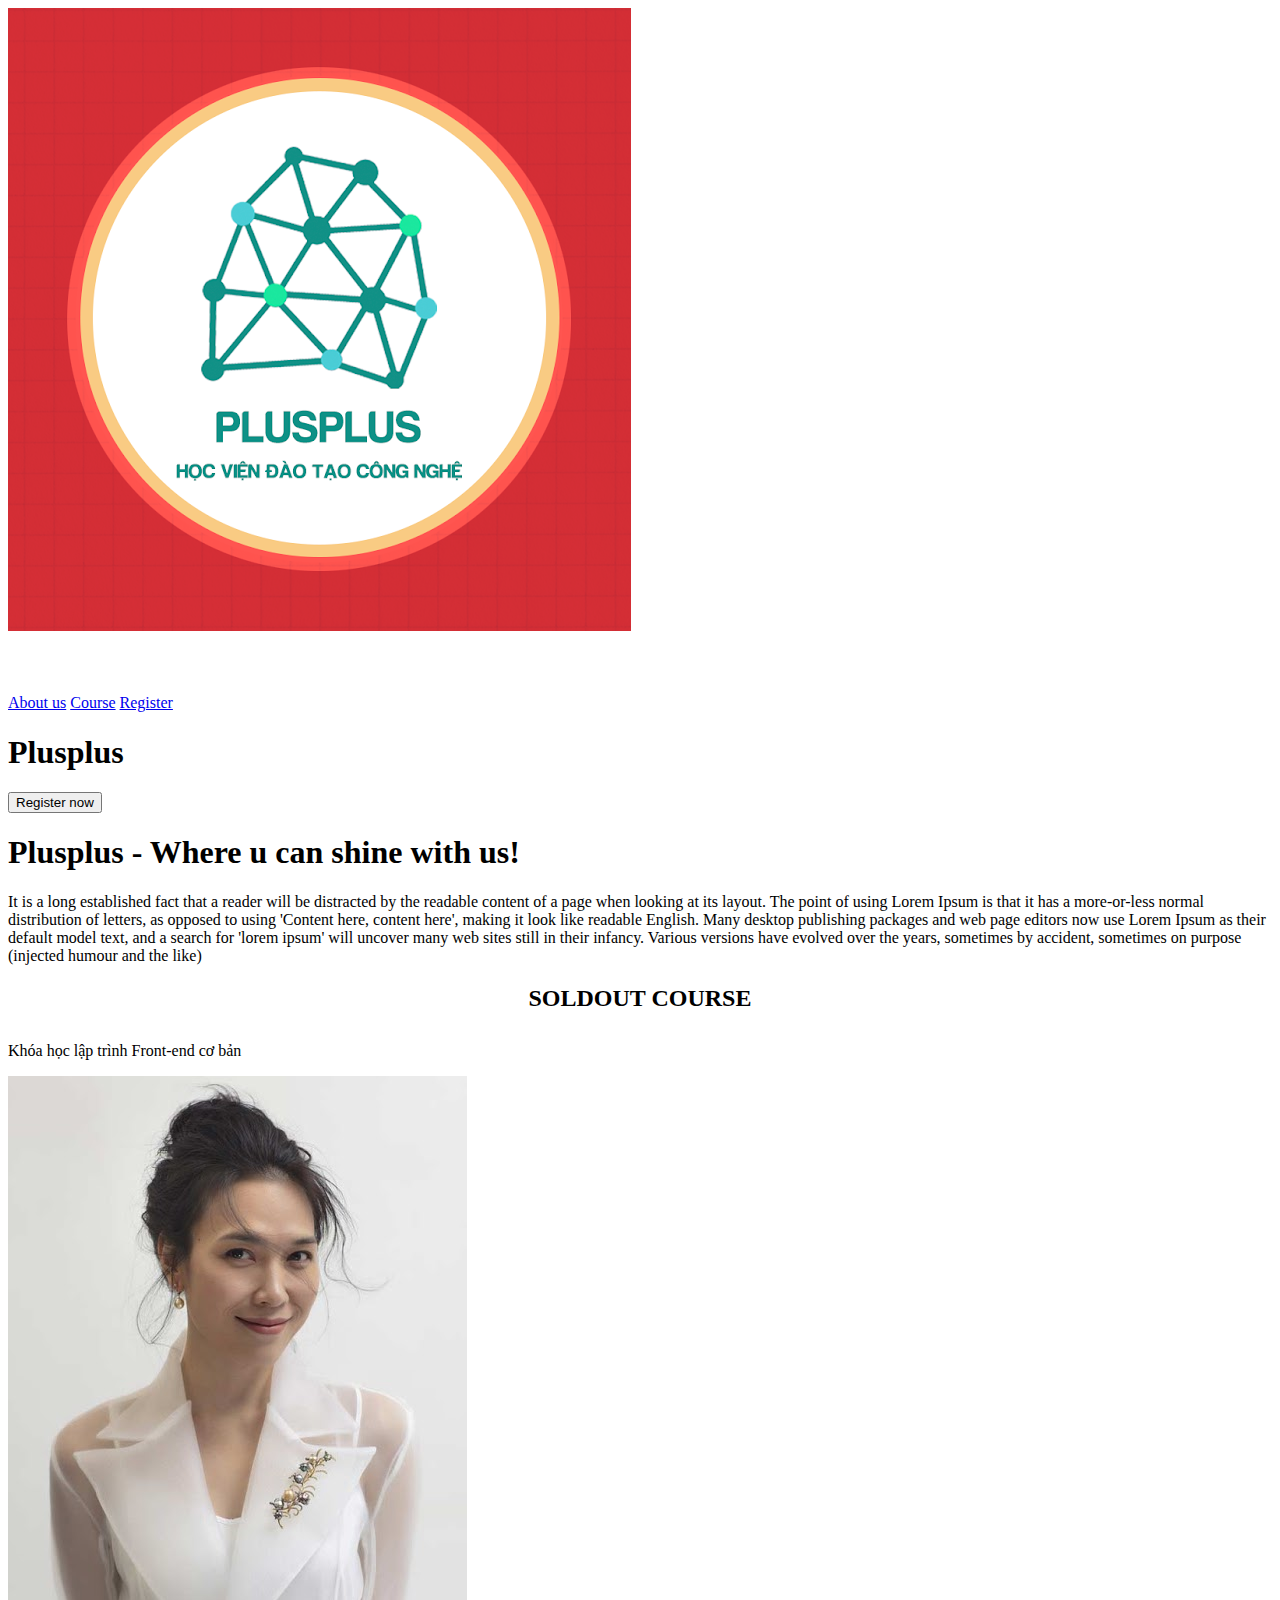
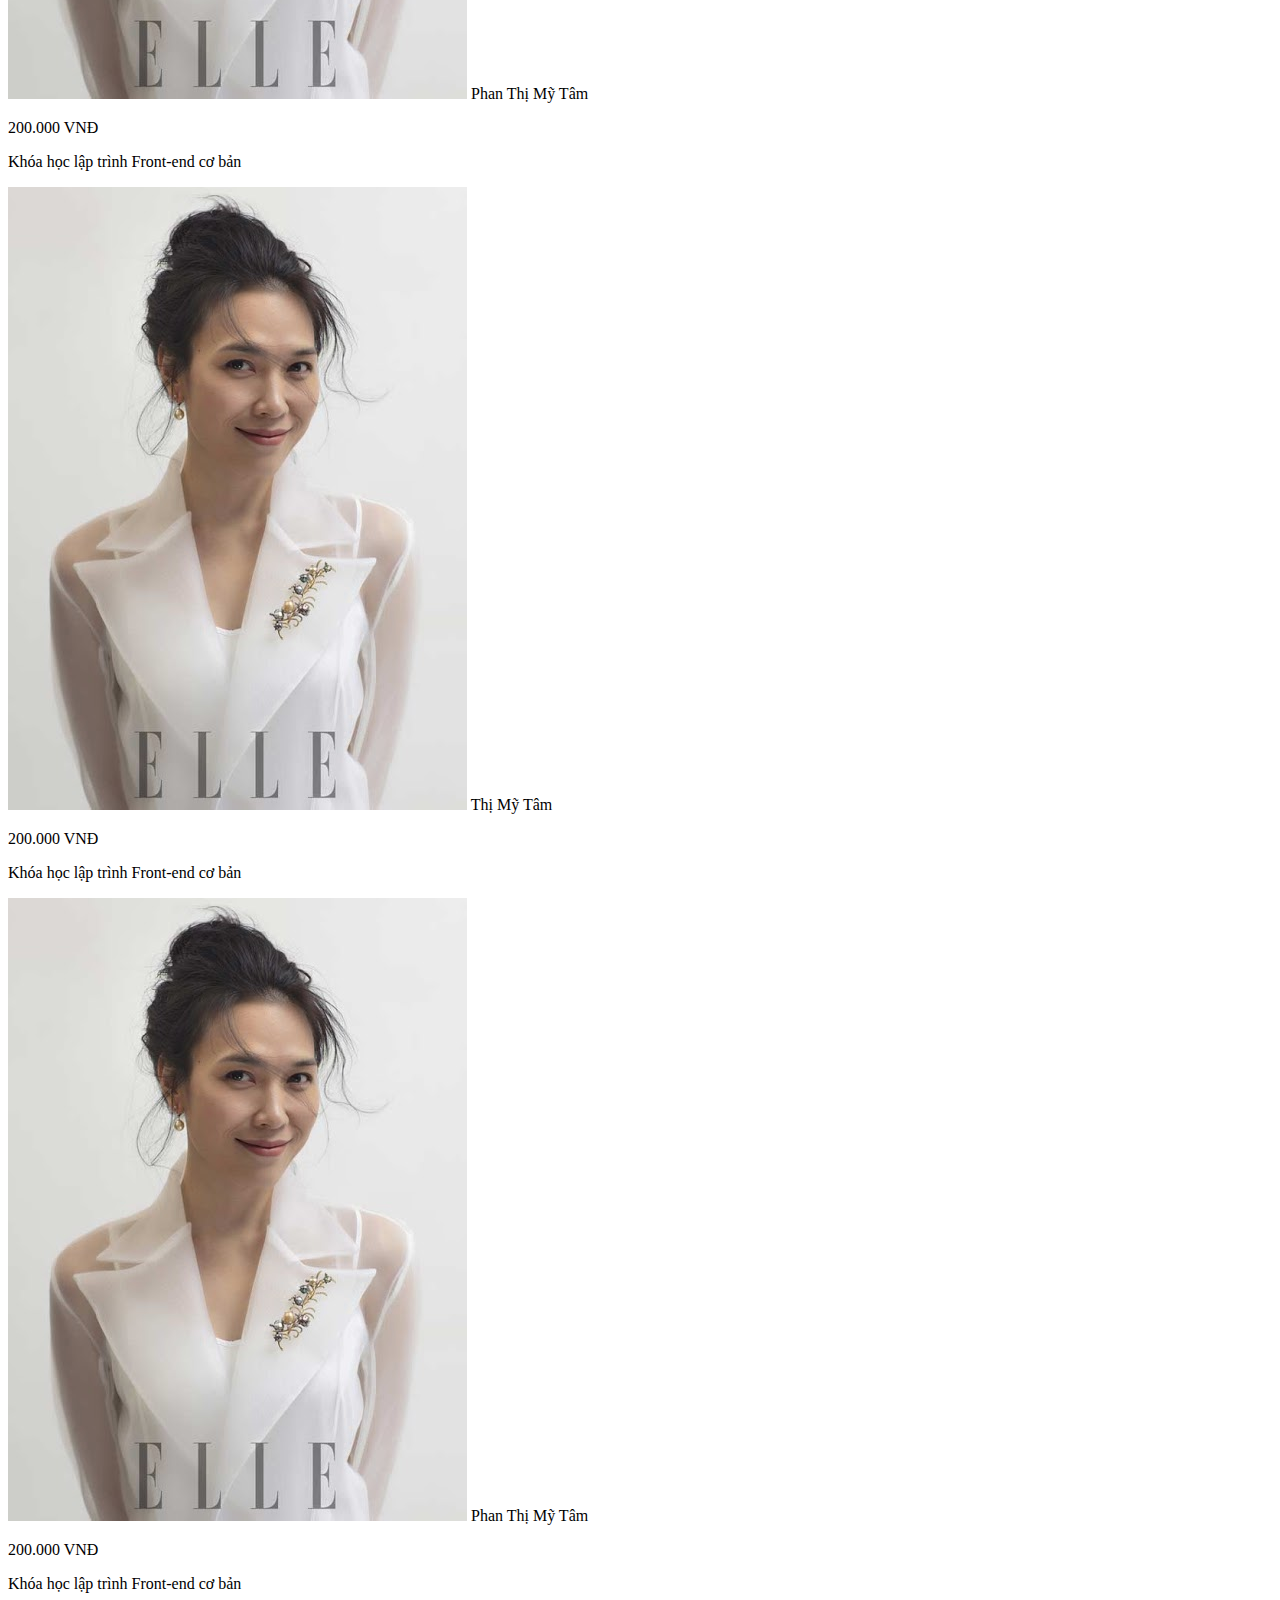
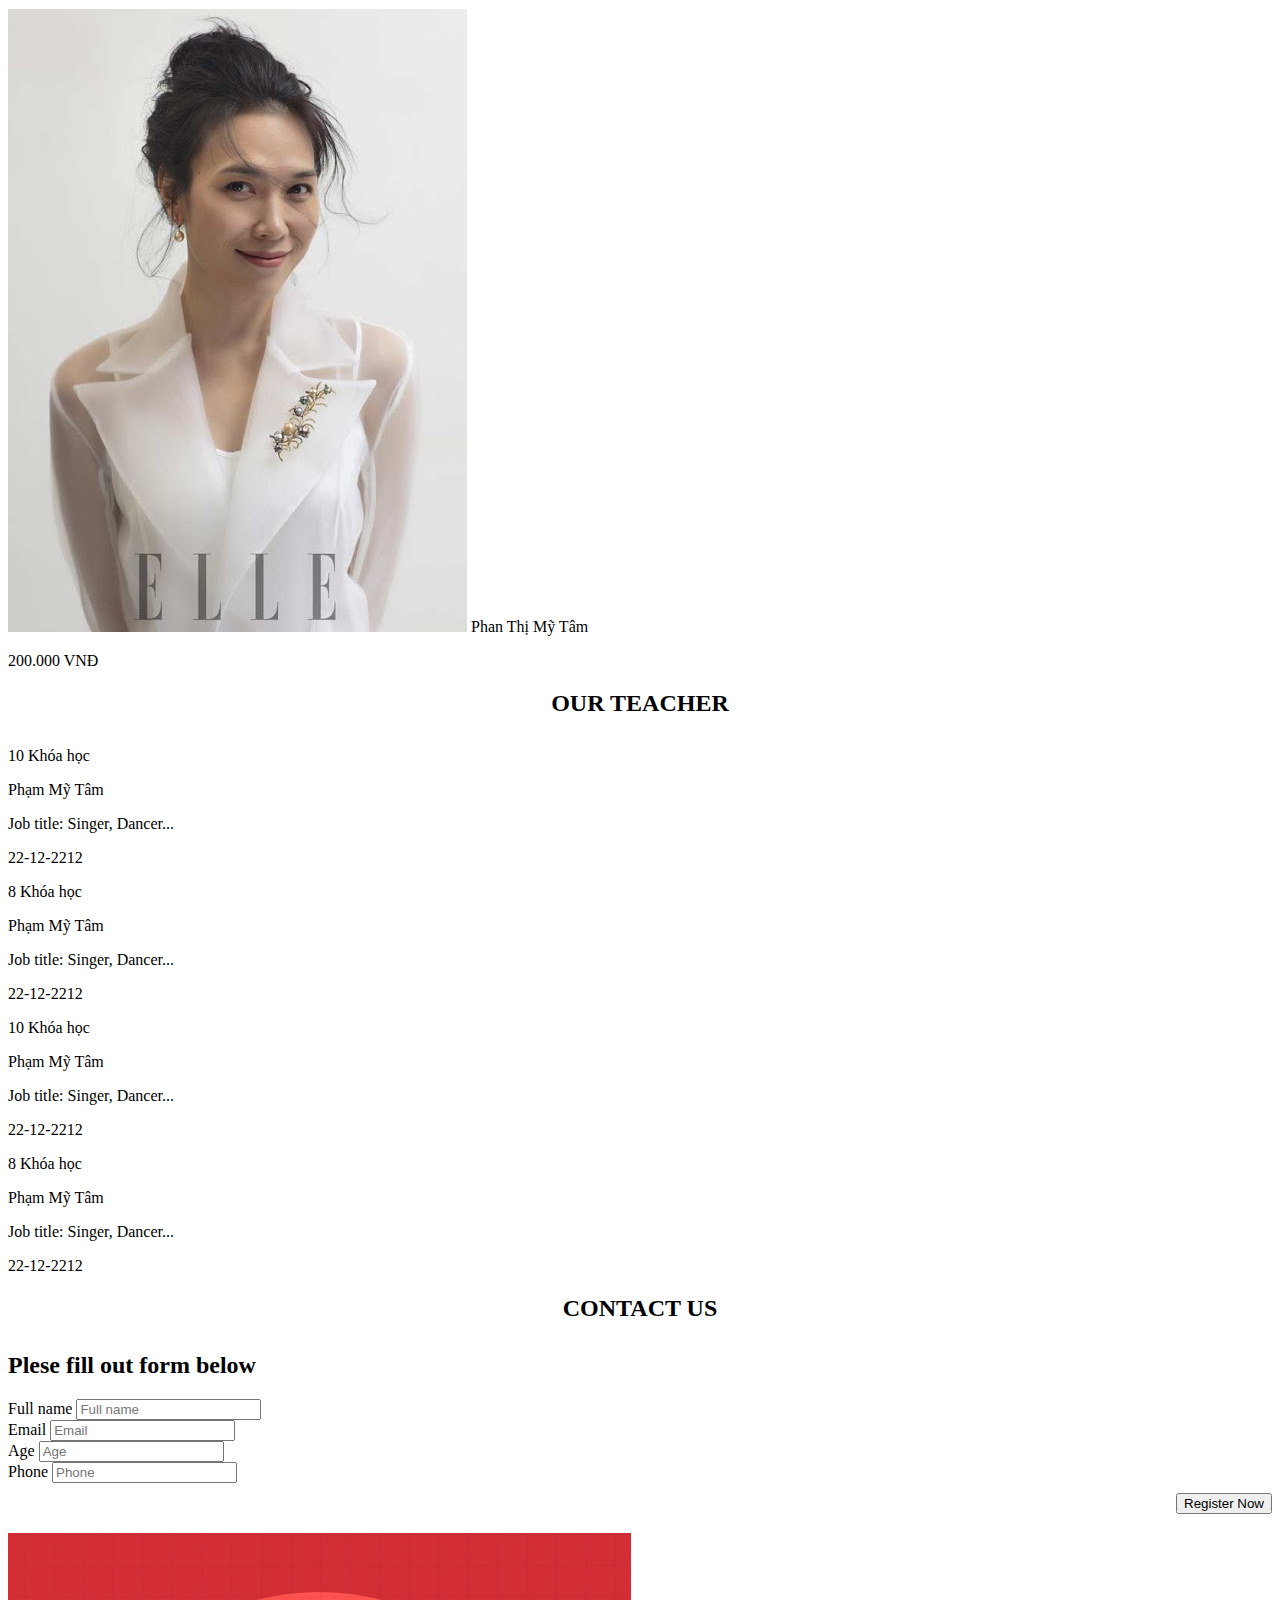
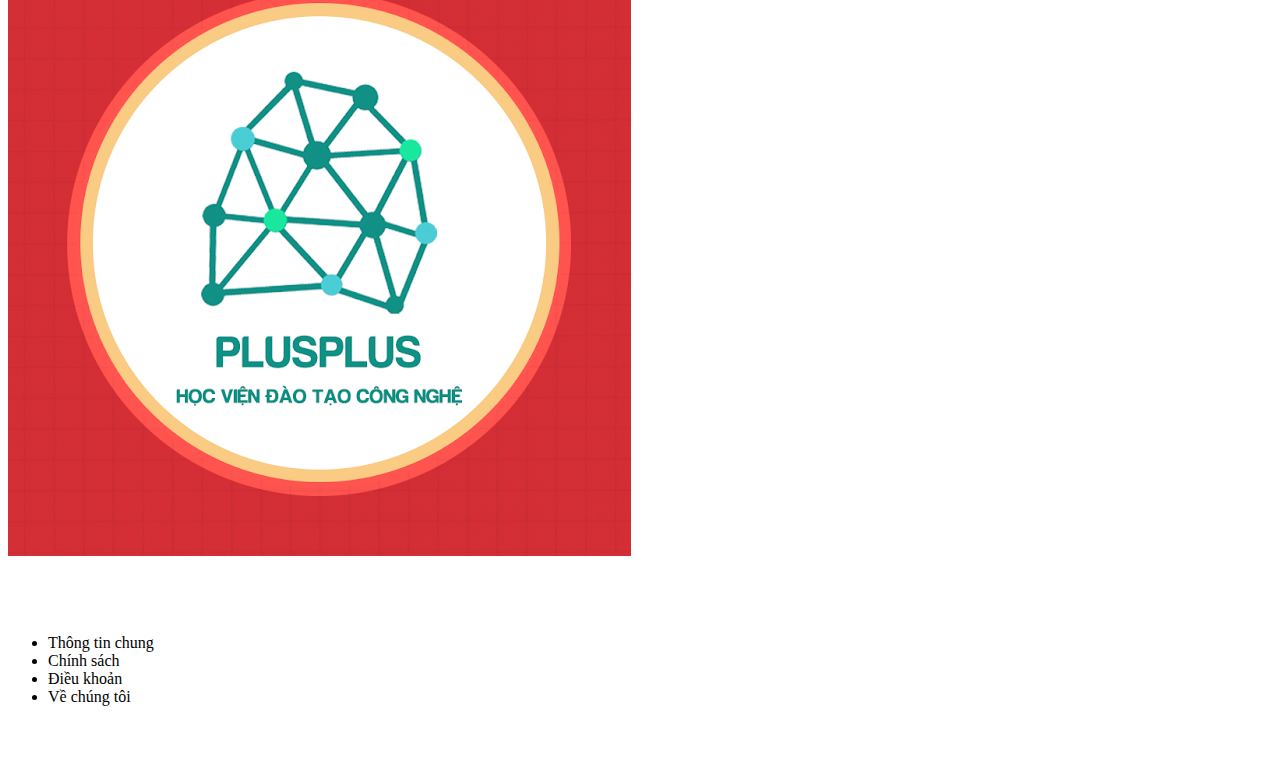
==== lesson5/bai5.html @ fb0009f0 "nopbai" ====
<!DOCTYPE html>
<html>
<head>
	<meta charset="UTF-8">
    <meta name="viewport" content="width=device-width, initial-scale=1.0">
	<title>bai5</title>
	<link rel="stylesheet" type="text/css" href="">
	<link href="https://fonts.googleapis.com/css2?family=Roboto:ital,wght@0,100;0,300;0,400;0,500;0,700;0,900;1,100;1,300;1,400;1,500;1,700;1,900&display=swap" rel="stylesheet">
	
</head>
<body>
	<header class="header">
		<div class="header-content">
			<div class="logo">
				<img src="logo.png" class="border-logo">
				<h1 style="color: white;margin-left: 15px;font-size: 1.5em">PlusPlus Academy</h1>	
			</div>
			
			<div class="header-nav">
				<a href="#" class="pluslink active">About us</a>
				<a href="#" class="pluslink">Course</a>
				<a href="#" class="pluslink">Register</a>
			</div>
		</div>
	</header>
	<main>
		<div class="banner">
			<div class="opacity"></div>
			<div class="banner-conntent">
					<h1 >Plusplus</h1>
					<button  class="btn-register">Register now</button>
			</div>
		</div>
		<div class="main-content">
			<h1 class="page-title">Plusplus - Where u can shine with us!</h1>
			<p class="description">It is a long established fact that a reader will be distracted by the readable content of a page when looking at its layout. The point of using Lorem Ipsum is that it has a more-or-less normal distribution of letters, as opposed to using 'Content here, content here', making it look like readable English. Many desktop publishing packages and web page editors now use Lorem Ipsum as their default model text, and a search for 'lorem ipsum' will uncover many web sites still in their infancy. Various versions have evolved over the years, sometimes by accident, sometimes on purpose (injected humour and the like)</p>
		<section id ="soldout-course" class="section">
			<h2 style="text-transform: uppercase;text-align: center;margin-bottom: 30px;">Soldout Course</h2>
			<div class="course">
				<div class="course-card box-shadow">
					<div class="course-img"></div>
					<div class="course-content">
						<p class="course-name">Khóa học lập trình Front-end cơ bản</p>
						<div class="course-teacher">
							<img src="my_tam.jpg">
							<span>Phan Thị Mỹ Tâm</span>
						</div>
						<p class="course-price">200.000 VNĐ</p>
					</div>
				</div>
				<div class="course-card box-shadow">
					<div class="course-img"></div>
					<div class="course-content">
						<p class="course-name">Khóa học lập trình Front-end cơ bản</p>
						<div class="course-teacher">
							<img src="my_tam.jpg">
							<span>Thị Mỹ Tâm</span>
						</div>
						<p class="course-price">200.000 VNĐ</p>
					</div>
				</div>
				<div class="course-card box-shadow">
					<div class="course-img"></div>
					<div class="course-content">
						<p class="course-name">Khóa học lập trình Front-end cơ bản</p>
						<div class="course-teacher">
							<img src="my_tam.jpg">
							<span>Phan Thị Mỹ Tâm</span>
						</div>
						<p class="course-price">200.000 VNĐ</p>
					</div>
				</div>
				<div class="course-card box-shadow">
					<div class="course-img"></div>
					<div class="course-content">
						<p class="course-name">Khóa học lập trình Front-end cơ bản</p>
						<div class="course-teacher">
							<img src="my_tam.jpg">
							<span>Phan Thị Mỹ Tâm</span>
						</div>
						<p class="course-price">200.000 VNĐ</p>
					</div>
				</div>
			</div>
		</section>
		<section id="our-teacher" class="section">
			<h2 style="text-transform: uppercase;text-align: center;margin-bottom: 30px;">our teacher</h2>
			<div class="teachers">
				<div class="teacher box-shadow">
					<div class="course-number">10 Khóa học</div>
					<div class="teacher-img"></div>
					<div class="teacher-info">
						<p class="teacher-name">Phạm Mỹ Tâm</p>
						<p class="teacher-job">Job title: Singer, Dancer...</p>
						<p class="teacher-birthday">22-12-2212</p>
					</div>
				</div>
				<div class="teacher box-shadow">
					<div class="course-number">8 Khóa học</div>
					<div class="teacher-img"></div>
					<div class="teacher-info">
						<p class="teacher-name">Phạm Mỹ Tâm</p>
						<p class="teacher-job">Job title: Singer, Dancer...</p>
						<p class="teacher-birthday">22-12-2212</p>
					</div>
				</div>
				<div class="teacher box-shadow">
					<div class="course-number">10 Khóa học</div>
					<div class="teacher-img"></div>
					<div class="teacher-info">
						<p class="teacher-name">Phạm Mỹ Tâm</p>
						<p class="teacher-job">Job title: Singer, Dancer...</p>
						<p class="teacher-birthday">22-12-2212</p>
					</div>
				</div>
				<div class="teacher box-shadow">
					<div class="course-number">8 Khóa học</div>
					<div class="teacher-img"></div>
					<div class="teacher-info">
						<p class="teacher-name">Phạm Mỹ Tâm</p>
						<p class="teacher-job">Job title: Singer, Dancer...</p>
						<p class="teacher-birthday">22-12-2212</p>
					</div>
				</div>
			</div>
		</section>
		<section id="Contact-us" class="section">
			<h2 style="text-transform: uppercase;text-align: center;margin-bottom: 30px;">Contact us</h2>
			<div class="register">
				<div class="form-img"></div>
				<div class="register-form">
					<h2>Plese fill out form below</h2>
					<form>
						<div class="form-item">
							<label for="fullname">Full name</label>
							<input type="text" name="fullname" placeholder="Full name">
						</div>
						<div class="form-item">
							<label for="email">Email</label>
							<input type="email" name="email" placeholder="Email">
						</div>
						<div class="form-item">
							<label for="age">Age</label>
							<input type="number" name="age" placeholder="Age" min="1">
						</div>
						<div class="form-item">
							<label for="phone">Phone</label>
							<input type="number" name="phone" placeholder="Phone" maxlength ="20">
						</div>
						<button type="submit" class="btn-register" style="float: right;margin-top: 10px;">Register Now</button>
					</form>
				</div>
			</div>
		</section>
		</div>
		
	</main>
	<footer class="header" style="padding: 50px 0px;">
		<div class="header-content">
			<div class="address">
				<img src="logo.png" class="border-logo" style="margin-bottom: 15px;">
				<h3 style="color: white;">13 Nguyễn Thái Học</h3>	
			</div>
			<div class="info">
				<ul>
					<li>Thông tin chung</li>
					<li>Chính sách</li>
					<li>Điều khoản</li>
					<li>Về chúng tôi</li>
				</ul>
			</div>
		</div>
	</footer>
</body>
</html>
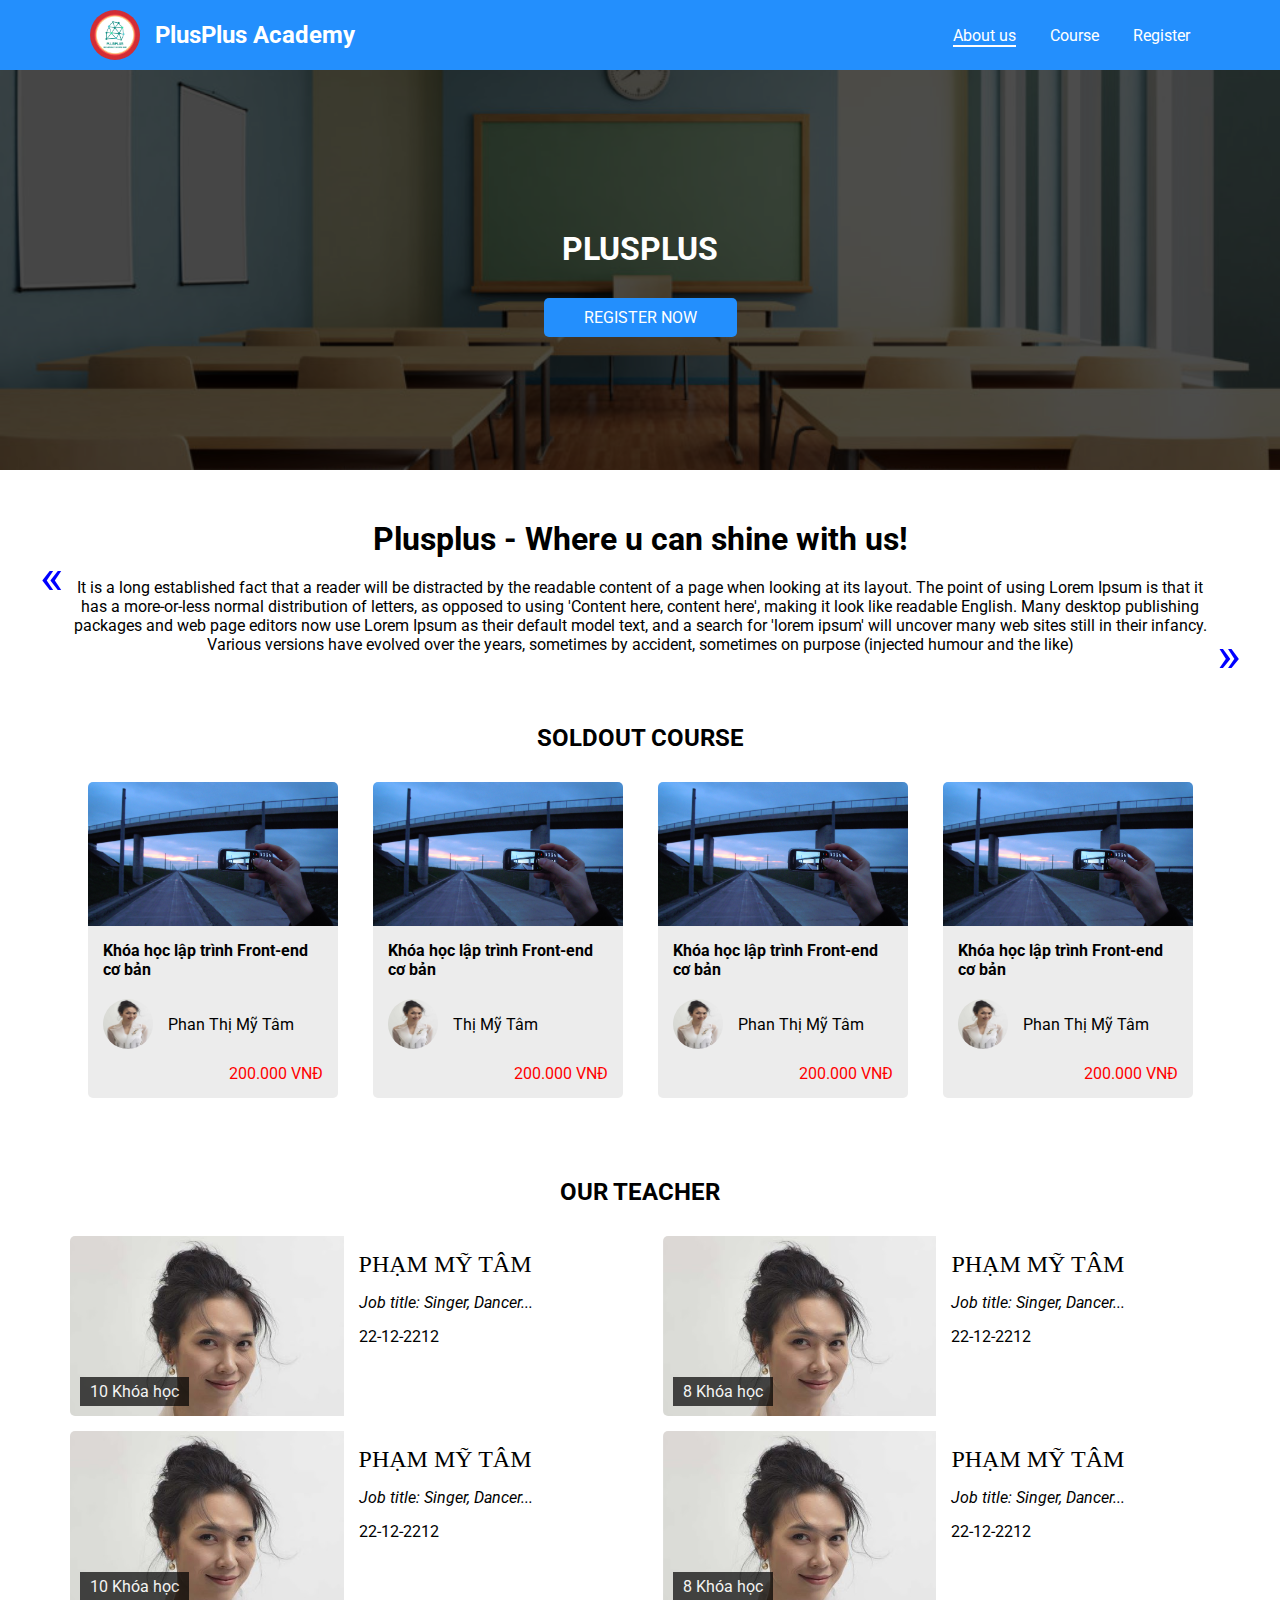
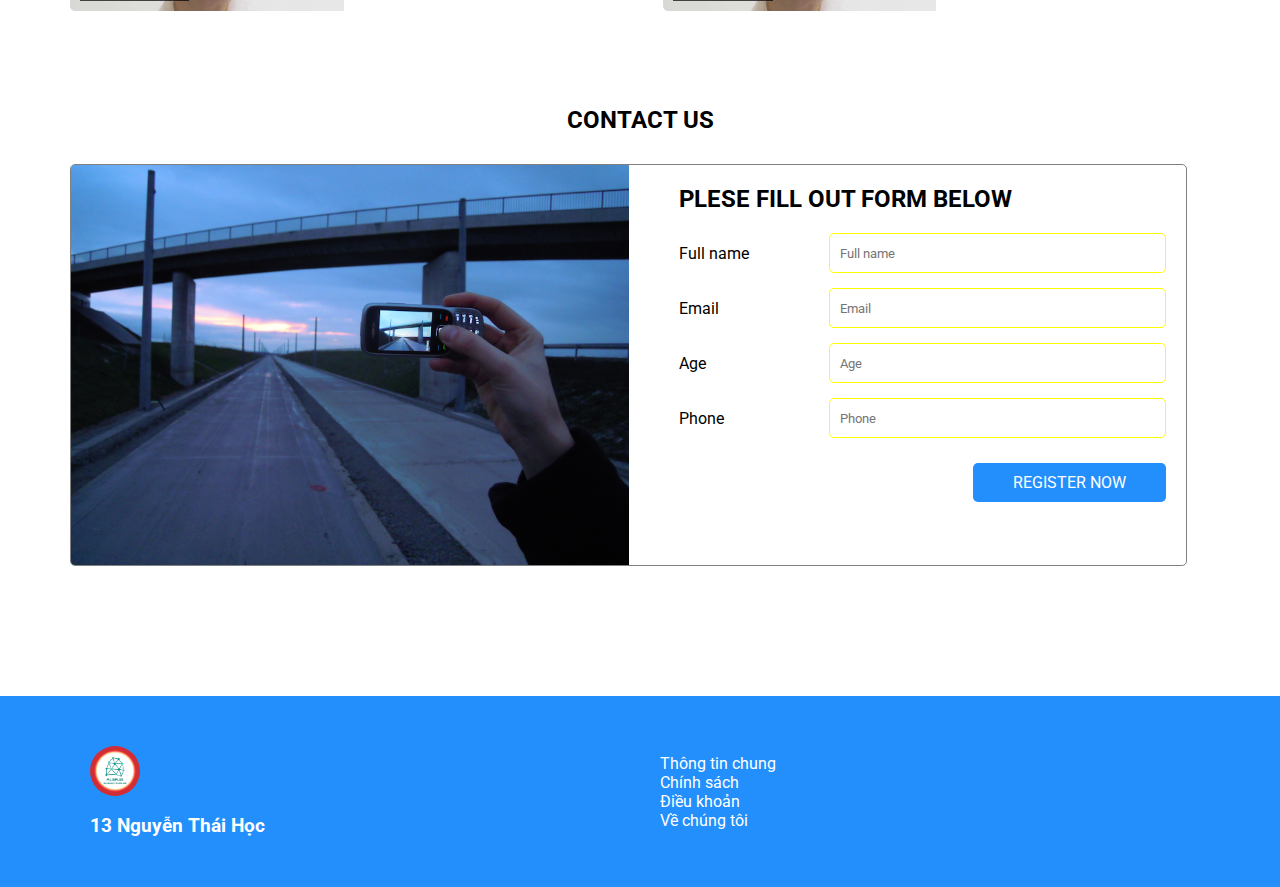
==== commit 4c9ed080: "update @media" ====
--- a/lesson5/bai5.html
+++ b/lesson5/bai5.html
@@ -4,7 +4,7 @@
 	<meta charset="UTF-8">
     <meta name="viewport" content="width=device-width, initial-scale=1.0">
 	<title>bai5</title>
-	<link rel="stylesheet" type="text/css" href="">
+	<link rel="stylesheet" type="text/css" href="style.css">
 	<link href="https://fonts.googleapis.com/css2?family=Roboto:ital,wght@0,100;0,300;0,400;0,500;0,700;0,900;1,100;1,300;1,400;1,500;1,700;1,900&display=swap" rel="stylesheet">
 	
 </head>
--- a/lesson5/style.css
+++ b/lesson5/style.css
@@ -0,0 +1,299 @@
+*{
+	padding:0;
+	margin:0;
+	font-family:'Roboto',sans-serif;
+	box-sizing:border-box
+}
+.header{
+	background-color: #238ffd;
+	padding: 10px 20px;
+}
+.header-content{
+	display: flex;
+	justify-content: space-between;
+	align-items:  center;
+	max-width: 1100px;
+	margin:0 auto;
+}
+.logo{
+	display: flex;	
+	align-items: center;
+}
+.border-logo {
+	height: 50px;
+	width: 50px;
+	border-radius: 50%;
+}
+.header-nav .pluslink {
+	margin:  0 0 0 30px;
+	color: white;
+	text-decoration: none;
+}
+.pluslink.active{
+	border-bottom: 2px solid white;
+}
+.banner{
+	background-position: center;
+	height: 400px;
+	background-image: url("banner.jpg");
+	background-repeat: no-repeat;
+	background-size: cover;
+	position: relative;
+	justify-content: center;
+	align-items: center;
+}
+.opacity{
+	background-color: black;
+	opacity: 0.7;
+	height: 100%;
+	width: 100%;
+	position: absolute;
+}
+.banner-conntent{
+	display: flex;
+	flex-direction: column;
+	align-items: center;
+	position: relative;
+	top: 40%;
+	/*z-index: 1;*/
+}
+.banner-conntent h1{
+	text-transform: uppercase;
+	color: white;
+	margin-bottom: 30px;
+	animation-name: falling;
+	animation-duration: 1s;
+}
+
+.btn-register{
+	text-transform: uppercase;
+	color: white;
+	font-size: 1em;
+	padding: 10px 40px;
+	background-color: #238ffd;
+	border: none;
+	border-radius:  5px;
+	transition-property: background-color;
+	transition-duration: 0.5s;
+	transition-timing-function: ease;
+	transition-delay: 0s;
+}
+.btn-register:hover{
+	background-color: orange ;
+}
+@keyframes falling{
+	from{transform: translateY(-400px);
+		opacity: 0;
+		font-size: 50px;
+	}
+	to{
+		transform: translateY(0);
+		opacity: 1;
+		font-size: 35px;
+	}
+}
+.main-content{
+	padding: 50px 0px;
+	max-width: 1140px;
+	margin: auto; 
+}
+.page-title{
+	margin-bottom: 20px;
+	text-align: center;
+}
+.description{
+	text-align: center;
+	margin-bottom: 70px;
+	position: relative;
+}
+.description::before{
+	content: '«';
+	font-size:50px;
+	color: blue;
+	position: absolute;
+	top: -30px;
+	left: -30px;
+}
+.description::after{
+	content: '»';
+	font-size: 50px;
+	color: blue;
+	position: absolute;
+	bottom: -30px;
+	right: -30px;
+}
+.course{
+	display: flex;
+	justify-content: space-around;
+}
+.course-card{
+	border-radius: 5px;
+	width: 250px;
+	overflow: hidden;
+	
+}
+.box-shadow{
+	transition-property: box-shadow;
+	transition-duration: 0.5s;
+	transition-timing-function:ease;
+	transition-delay: 0s;
+}
+.box-shadow:hover{
+	box-shadow: 5px 5px 5px #c7c7c7;
+}
+.course-img{
+	background-image: url('abc.png');
+	height: 144px;
+	width: 100%;
+	background-size: cover;
+	
+}
+.course-content{
+	padding: 15px;
+	background-color: #ececec;
+}
+.course-name{
+	margin-bottom: 20px;
+	font-weight: bold;
+}
+.course-teacher{
+	display: flex;
+	align-items:  center;
+	margin-bottom: 15px;
+}
+.course-teacher > img{
+	width: 50px;height: 50px;
+	border-radius: 50%;
+	margin-right: 15px;
+}
+.course-price{
+	text-align: right;
+	color: red;
+}
+.section{
+	margin-bottom: 5em;
+}
+.teachers{
+	display: flex;
+	flex-wrap: wrap;
+	justify-content: space-between;
+}
+.teacher{
+	height: 180px;
+	width: 48%;
+	display: flex;
+	position: relative;
+	border-radius: 5px;
+	margin-bottom: 15px;
+	overflow: hidden;
+}
+.teacher-img{
+	width: 50%;
+	background-image: url(my_tam.jpg);
+	background-size: cover;
+	background-position: top;
+
+}
+.teacher-info{
+	padding: 15px;
+}
+.teacher-info p{
+	margin-bottom: 15px;
+}
+.teacher-name{
+	font-size: 1.5em;
+	font-family: serif;
+	text-transform: uppercase;
+}
+.teacher-job{
+	font-style: italic;
+}
+.course-number{
+	padding: 5px 10px;
+	color: white;
+	background-color: black;
+	position: absolute;
+	bottom: 10px;
+	left: 10px;
+	opacity: 0.7;
+}
+.register{
+	display: flex;
+	width: 98%;
+	height: auto;
+	border: 1px solid gray;
+	border-radius: 5px;
+	overflow:hidden;
+}
+.form-img{
+	width: 50%;
+	height:400px;
+	background-image: url('abc.png');
+	background-position: center;
+	background-size: cover;	
+}
+.register-form{
+	width: 50%;
+	
+	padding: 20px 20px 20px 50px;
+}
+.register-form>h2{
+	margin-bottom: 20px;
+	text-transform: uppercase;
+}
+.form-item{
+	display: flex;
+	align-items: center;
+	margin-bottom: 15px;
+	
+}
+.form-item label{
+	width: 150px;
+}
+.form-item input{
+	padding-left: 10px;
+	flex-grow: 1;
+	height: 40px;	
+	border: 1px solid yellow;
+	border-radius: 5px;
+}
+.address{
+	width: 50%;
+}
+.info{
+	width: 50%;
+}
+.info ul{
+	list-style: none;
+	padding-left: 20px;
+}
+.info ul li{
+	color: white;
+}
+
+@media(max-width: 414px) {
+
+    .header { padding:20px; }
+    .header .header-content{flex-direction:column;}
+    .header .header-nav{padding:20px;}
+    
+    .main-content .description{padding: 10px;}
+    .main-content .description::before {display: none;} 
+    .main-content .description::after {display: none;}
+    .main-content .section .course {flex-direction:column;width:100%}
+    .main-content .section .course .course-card{width:100%;padding:10px}
+    .main-content .section .course .course-card .course-img{background-position:center;height:200px;}
+
+    .main-content .section .teachers{flex-direction:column;width:100%}
+    .main-content .section .teachers .teacher{width:100%;padding:10px;height:20%}
+
+    .main-content .section .register{flex-direction:column;width:100%}
+    .main-content .section .form-img{width:100%}
+    .main-content .section .register-form{width:100%}
+
+    .header .header-content {flex-direction:column;align-items:start;padding-left:15px}
+    .header .header-content .address{padding-bottom:20px;}
+    .header .header-content .info ul {padding:0}
+    .header .header-content .info ul li{padding-bottom:10px}
+        
+}